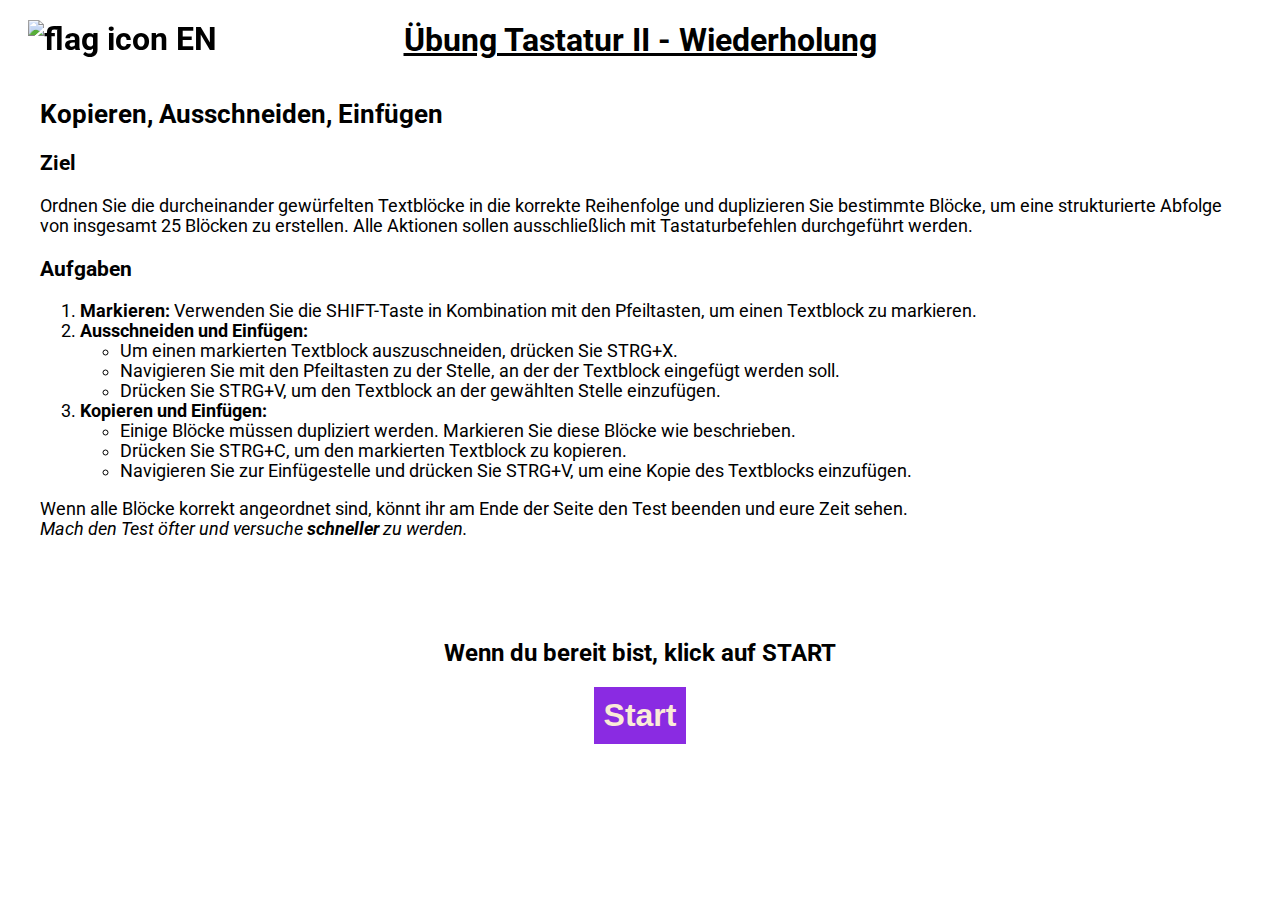
==== index.html @ ee2972a2 "Styling Dau tauglicher umgestalltet" ====
<!DOCTYPE html>
<html lang="en">
<head>
    <meta charset="UTF-8">
    <meta name="viewport" content="width=device-width, initial-scale=1.0">
    <link rel="stylesheet" href="style.css">
    <link rel="preconnect" href="https://fonts.googleapis.com">
    <link rel="preconnect" href="https://fonts.gstatic.com" crossorigin>
    <link href="https://fonts.googleapis.com/css2?family=Lato:wght@100;400&family=Roboto:ital,wght@0,100;0,300;0,400;0,500;0,700;0,900;1,100;1,300;1,400;1,500;1,700;1,900&display=swap" rel="stylesheet">
    <title>Kopieren, Ausschneiden, Einfügen (Wiederholung)</title>
</head>
<body>
    <nav>
        <a href="./copy-paste-en.html">
            <img src="./icon/en.png" alt="flag icon">
            EN
        </a>
    </nav>
    <h1>Übung Tastatur II - Wiederholung</h1>
    <main>
        <div class="hs-container hide">
            <span>Highscore:</span>
            <span id="score"></span>
        </div>
        <!--Intro component (disabled during work)  -->
        <div class="intro">
            <h2>Kopieren, Ausschneiden, Einfügen</h2>
            <h3>Ziel</h3>
            <p>Ordnen Sie die durcheinander gewürfelten Textblöcke in die korrekte Reihenfolge und duplizieren Sie bestimmte Blöcke, um eine strukturierte Abfolge von insgesamt 25 Blöcken zu erstellen. Alle Aktionen sollen ausschließlich mit Tastaturbefehlen durchgeführt werden.</p>
            <h3>Aufgaben</h3>
            <ol>
                <li><b>Markieren:</b> Verwenden Sie die SHIFT-Taste in Kombination mit den Pfeiltasten, um einen Textblock zu markieren.</li>
                <li><b>Ausschneiden und Einfügen:</b> 
                    <ul>
                        <li>Um einen markierten Textblock auszuschneiden, drücken Sie STRG+X.</li>
                        <li>Navigieren Sie mit den Pfeiltasten zu der Stelle, an der der Textblock eingefügt werden soll.</li>
                        <li>Drücken Sie STRG+V, um den Textblock an der gewählten Stelle einzufügen.</li>
                    </ul>
                </li>
                <li>
                    <b>Kopieren und Einfügen:</b>
                    <ul>
                        <li>Einige Blöcke müssen dupliziert werden. Markieren Sie diese Blöcke wie beschrieben.</li>
                        <li>Drücken Sie STRG+C, um den markierten Textblock zu kopieren.</li>
                        <li>Navigieren Sie zur Einfügestelle und drücken Sie STRG+V, um eine Kopie des Textblocks einzufügen.</li>
                    </ul>
                </li>
            </ol>
            <p>Wenn alle Blöcke korrekt angeordnet sind, könnt ihr am Ende der Seite den Test beenden und eure Zeit sehen.<br> <em>  Mach den Test öfter und versuche <b>schneller</b> zu werden.  </em></p>

        </div>
        <div class="start">
            <h2>Wenn du bereit bist, klick auf START</h2>
            <button class="startstopBtn" onclick="start()">Start</button>
        </div>

        <!-- Form component (disabled when started)-->
        <form action="#" onsubmit="submitForm(event)" class="hide">
            <section class="inputBlock">
               <h2>Ordne die Textblöcke</h2>
               <span class="tip">| STRG+C - Kopieren | STRG+V - Einfügen | STRG+X - Ausschneiden | SHIFT+Pfeiltasten - Markieren |</span>
               <label for="text">Hier klicken um Cursor in Textfeld zu setzen. Naviagtion nur mit Pfeiltasten.</label>
               
               <textarea name="text" id="text" onfocus="hintModeOff(event)" onblur="hintModeOn(event)">
                </textarea>

            </section>
            <h3 class="wrongBox hide">Leider noch nicht korrekt, probier es erneut</h3>
            <button onclick="stop()" class="startstopBtn">Überprüfen</button>
        </form>
        
        <!-- Finsh Component (only visible at end) -->
        <div class="finished hide">
            <h2>Super du hast es gelöst!</h2>
            <p>Deine Zeit: <span class="time"></span> </p>
            <h3 class="hide">Neuer Highscore :-) </h3>
            <button onclick="startAgain()" class="startstopBtn">Nochmal?</button>
        </div>
        <script src="./script.js"></script>
    </main>
    </body>
</html>
---- style.css ----
*{
    box-sizing: border-box;
}

body {
    /* font-family: Seravek, 'Gill Sans Nova', Ubuntu, Calibri, 'DejaVu Sans', source-sans-pro, sans-serif;  */
    font-family: "Roboto", sans-serif;
    margin-bottom: 100px;
}

nav{
    position: fixed;
    top: 0;
    font-size: 2rem;
    padding-top: 20px;
    img{
        height: 22px;
    }
    a{
        color: black;
        text-decoration: none;
        font-weight: bold;
        padding: 20px;

    }
    a:hover{
        color: blueviolet;
    }
}
h1 {
    padding-left: 80px;
    text-decoration: underline;
    margin-bottom: 40px;
    text-align: center;
}

@media (min-width: 900px) {
    /* For mobile phones: */
    h1 {
      text-align: center;
      padding: 0;
    }
  }

main {
    max-width: 1200px;
    margin: 0 auto;
}


.startstopBtn {
    padding: 10px;
    background-color: blueviolet;
    color: antiquewhite;
    text-transform: capitalize;
    font-weight: 800;
    font-size: 2rem;
    border: none;
    cursor: pointer;
}

.startstopBtn:active {
    background-color: rgb(69, 22, 114);
    color: darkgreen;
}

.kontrollBtn {
    padding: 7px;
    background-color: darkorchid;
    color: antiquewhite;
    font-weight: 600;
    font-size: 18px;
    border-radius: 5px;
}

.hs-container {
    position: fixed;
    top: 20px;
    right: 20px;
    font-size: 1.5rem;
    font-weight: 800;
    color: darkgreen;
}

.start {
    margin-top: 100px;
    text-align: center;
}

.intro {
    font-size: 1.1rem;
}



form {
    display: flex;
    flex-direction: column;
    align-items: center;
}

label {
    font-weight: 800;
    padding: 20px;
    display: inline-block;
    background-color: white;
    border-radius: 100px;
    color: black;
    transition: all 0.2s
}

label:hover {
    background-color: rebeccapurple;
    color: lightgrey;
    cursor: pointer;
    ;
}

/* 
    Styling für den Hinweis Modus - aus spezifität Gründen wurde ID zum stylen bentutz.
    ID wird dem body gegeben, sobald die TextArea nicht mehr im Fokus liegt.

*/
#hint-mode:not(label), #hint-mode textarea{
    background-color: #1d1b1b;
    color: #dedede29;
    cursor: not-allowed;
}

#hint-mode label {
    position: relative;
    animation: focusHint 3s infinite linear ;
    z-index: 99;
}

.inputBlock {
    width: 100%;
    min-height: 800px;
    padding:40px;
    border-radius: 10px;
    box-shadow: rgba(99, 99, 99, 0.2) 0px 2px 8px 0px;
    margin: 40px auto;
    display: flex;
    flex-direction: column;
    align-items: center;
    gap: 20px;
    text-align: center;
}

.inputBlock textarea {
    width: 100%;
    height: 1000px;
    min-height: 100px;
    border: none;
    /* box-shadow: rgba(50, 50, 93, 0.25) 0px 2px 5px -1px, rgba(0, 0, 0, 0.3) 0px 1px 3px -1px; */
    margin-top: 30px;
    font-size: 1rem;
    cursor: not-allowed;
}

.inputBlock .tip {
    color: rgb(102, 100, 100);
    position: relative;
    top: -10px;
}

.wrongBox {
    position: fixed;
    top: 50px;
    border: 5px solid darkred;
    padding: 20px;
    text-align: center;
    color: white;
    background-color: black;
    box-shadow: 0 0 50px darkred;
    border-radius: 15px;
    transform: translateY(0) scale(1.5);
    transition: all .5s;
}

.hide {
    display: none;
}

.wrongBox.hide {
    display: block;
    transform: translateY(-500px) scale(0);
}

.finished {
    margin-top: 100px;
    
}

.time {
    color: darkgreen;
    font-size: 36px;
    font-weight: 800;
}

/* Hinweis Animation, wenn TextArea nicht mehr Fokus ist */

@keyframes focusHint {
    0% {
        transform: scale(1.2);
        box-shadow: 
            20px 10px 20px rebeccapurple, 
            -20px -10px 20px rebeccapurple,
            20px -10px 20px rebeccapurple, 
            -20px 10px 20px rebeccapurple,
            0 0 50px rgb(238, 37, 148);
    }
    
    50% {
        transform: scale(1);
        box-shadow: 0 0 0 rebeccapurple,
                    0 0 0 rebeccapurple,
                    0 0 0 rebeccapurple,
                    0 0 0 rebeccapurple,
                    0 0px 0 rgb(238, 37, 148);
    }
    100% {
        transform: scale(1.2);
        box-shadow:  
            20px 10px 20px rebeccapurple, 
            -20px -10px 20px rebeccapurple,
            20px -10px 20px rebeccapurple, 
            -20px 10px 20px rebeccapurple,
            0 0 50px rgb(238, 37, 148);
    }
}
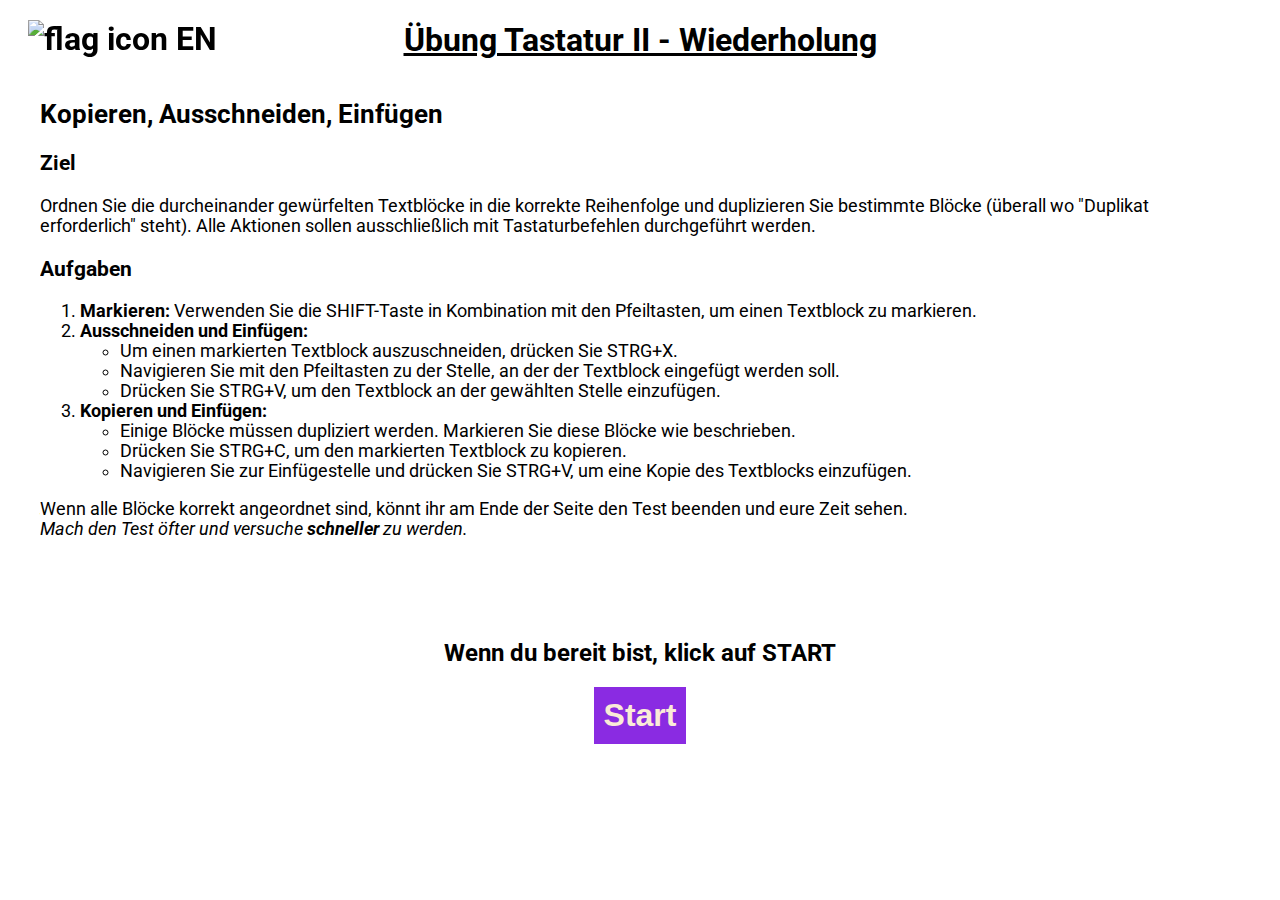
==== commit 8a70c3c1: "Merge branch 'puckfried:main' into main" ====
--- a/index.html
+++ b/index.html
@@ -26,7 +26,7 @@
         <div class="intro">
             <h2>Kopieren, Ausschneiden, Einfügen</h2>
             <h3>Ziel</h3>
-            <p>Ordnen Sie die durcheinander gewürfelten Textblöcke in die korrekte Reihenfolge und duplizieren Sie bestimmte Blöcke, um eine strukturierte Abfolge von insgesamt 25 Blöcken zu erstellen. Alle Aktionen sollen ausschließlich mit Tastaturbefehlen durchgeführt werden.</p>
+            <p>Ordnen Sie die durcheinander gewürfelten Textblöcke in die korrekte Reihenfolge und duplizieren Sie bestimmte Blöcke (überall wo "Duplikat erforderlich" steht). Alle Aktionen sollen ausschließlich mit Tastaturbefehlen durchgeführt werden.</p>
             <h3>Aufgaben</h3>
             <ol>
                 <li><b>Markieren:</b> Verwenden Sie die SHIFT-Taste in Kombination mit den Pfeiltasten, um einen Textblock zu markieren.</li>
